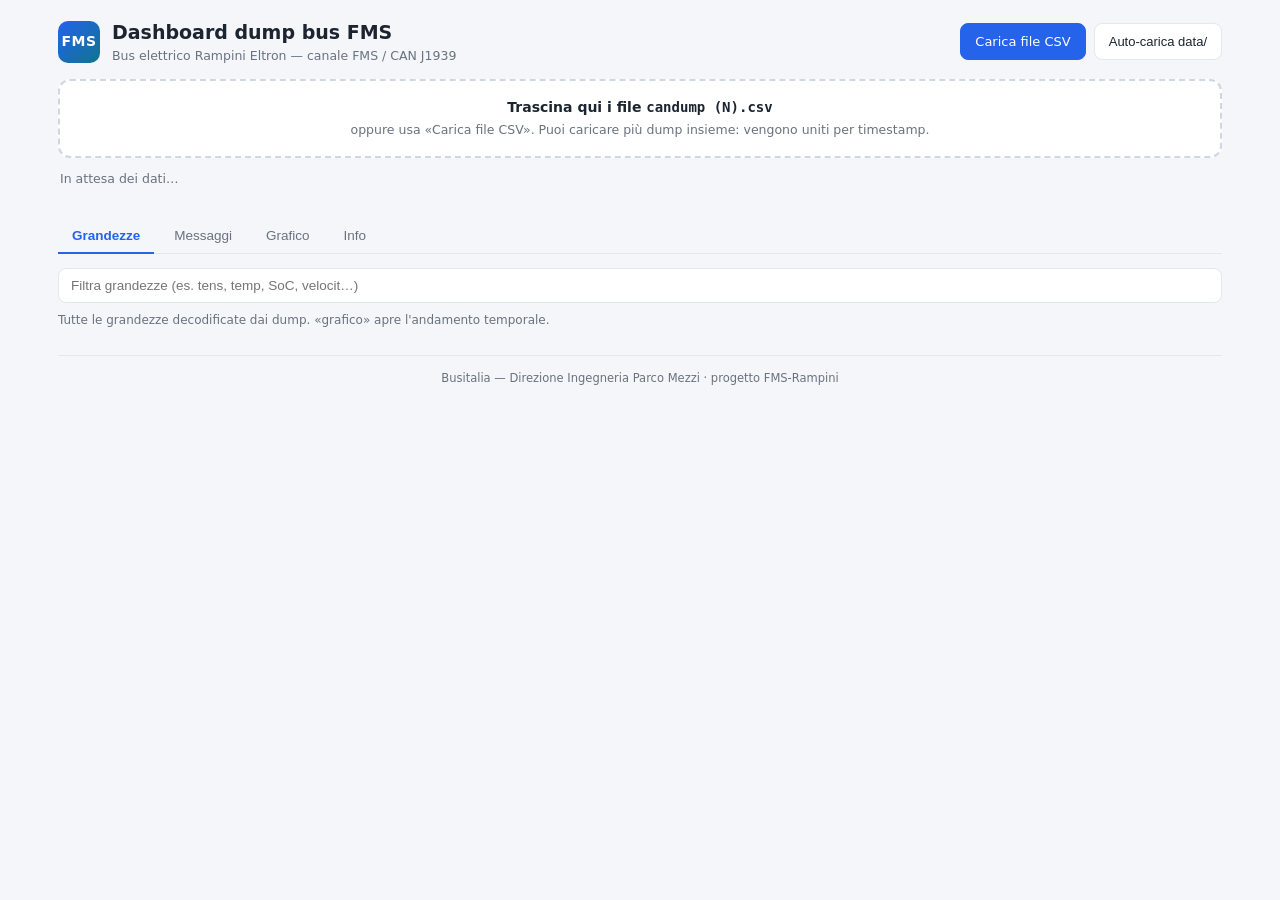
==== src/index.html @ 072a40f9 "Dashboard FMS-Rampini: decodifica e visualizzazione dump bus FMS (J1939) Dashboard web statica (HTML" ====
<!DOCTYPE html>
<html lang="it">
<head>
<meta charset="utf-8">
<meta name="viewport" content="width=device-width, initial-scale=1">
<title>FMS-Rampini — Dashboard dump bus FMS</title>
<link rel="stylesheet" href="styles.css">
</head>
<body>
<div id="app">
  <header class="topbar">
    <div class="brand">
      <div class="logo">FMS</div>
      <div>
        <h1>Dashboard dump bus FMS</h1>
        <div class="sub">Bus elettrico Rampini Eltron — canale FMS / CAN J1939</div>
      </div>
    </div>
    <div class="loaders">
      <label class="btn primary">Carica file CSV
        <input type="file" id="file-input" accept=".csv" multiple hidden>
      </label>
      <button class="btn" id="btn-auto" title="Funziona solo se la pagina è servita via web server">Auto-carica data/</button>
    </div>
  </header>

  <div id="dropzone" class="dropzone">
    <div class="dz-inner">
      <strong>Trascina qui i file <code>candump (N).csv</code></strong>
      <span>oppure usa «Carica file CSV». Puoi caricare più dump insieme: vengono uniti per timestamp.</span>
    </div>
  </div>

  <div id="status" class="status">In attesa dei dati…</div>

  <section id="summary" class="summary"></section>
  <div id="timespan" class="timespan"></div>

  <nav class="tabs">
    <button class="tab-btn active" data-tab="signals">Grandezze</button>
    <button class="tab-btn" data-tab="messages">Messaggi</button>
    <button class="tab-btn" data-tab="plot">Grafico</button>
    <button class="tab-btn" data-tab="about">Info</button>
  </nav>

  <main>
    <div id="tab-signals" class="tab-pane active">
      <div class="toolbar"><input id="sig-filter" type="search" placeholder="Filtra grandezze (es. tens, temp, SoC, velocit…)"></div>
      <div class="hint">Tutte le grandezze decodificate dai dump. «grafico» apre l'andamento temporale.</div>
      <div id="signals-host"></div>
    </div>

    <div id="tab-messages" class="tab-pane"></div>

    <div id="tab-plot" class="tab-pane">
      <div class="toolbar">
        <select id="plot-select" multiple size="6" class="plot-select"></select>
        <div class="plot-hint">Ctrl/Cmd-click per confrontare più grandezze (max 8).</div>
      </div>
      <div id="plot-legend" class="legend"></div>
      <div class="chart-wrap"><canvas id="plot-canvas"></canvas></div>
    </div>

    <div id="tab-about" class="tab-pane">
      <h2>Come funziona</h2>
      <p>I file <code>candump (N).csv</code> contengono i frame CAN grezzi del canale FMS (J1939).
      La dashboard li decodifica usando la "chiave" del file DBC del costruttore
      (<code>RAMPINI_ELTRON_TERNI_corretto.dbc</code>, 61 messaggi / 171 segnali) e ne ricava le
      grandezze fisiche.</p>
      <ul>
        <li>Match dei frame per <b>PGN</b> (tipo di messaggio).</li>
        <li>PGN proprietari <code>0xFF00/01/02</code>: valido solo il <b>source 30</b> (BMS).</li>
        <li>Decodifica J1939: Intel/Motorola, segno, scala, offset, tabelle valori, multiplexing.</li>
        <li>Grandezza <b>derivata</b> <code>Potenza istantanea = Vpack × IPack</code> da BMS_STAT1 (~4 Hz).</li>
      </ul>
      <p class="dim">Nota: la posizione GPS non transita sul canale FMS; i contatori energetici di
      BMS_ENERGY possono restare a 0 perché non popolati dal BMS (vedi documenti in <code>docs/</code>).</p>
    </div>
  </main>
  <footer class="foot">Busitalia — Direzione Ingegneria Parco Mezzi · progetto FMS-Rampini</footer>
</div>

<script src="signals.js"></script>
<script src="decoder.js"></script>
<script src="chart.js"></script>
<script src="app.js"></script>
</body>
</html>
---- src/styles.css ----
:root{
  --bg:#f4f6fa; --card:#fff; --ink:#1c2430; --dim:#69727f; --line:#e3e7ee;
  --blue:#2563eb; --blue-d:#1e40af; --accent:#0e7490;
}
*{box-sizing:border-box}
body{margin:0;background:var(--bg);color:var(--ink);
  font:14px/1.5 system-ui,-apple-system,Segoe UI,Roboto,sans-serif}
#app{max-width:1200px;margin:0 auto;padding:18px}
h1{font-size:19px;margin:0}
.sub{color:var(--dim);font-size:12.5px}

.topbar{display:flex;justify-content:space-between;align-items:center;gap:16px;flex-wrap:wrap;margin-bottom:14px}
.brand{display:flex;align-items:center;gap:12px}
.logo{width:42px;height:42px;border-radius:10px;background:linear-gradient(135deg,var(--blue),var(--accent));
  color:#fff;font-weight:700;display:flex;align-items:center;justify-content:center;letter-spacing:.5px}
.loaders{display:flex;gap:8px}
.btn{border:1px solid var(--line);background:#fff;color:var(--ink);border-radius:8px;padding:8px 14px;
  font-size:13px;cursor:pointer;transition:.15s}
.btn:hover{border-color:#c3ccd9;background:#fbfcfe}
.btn.primary{background:var(--blue);border-color:var(--blue);color:#fff}
.btn.primary:hover{background:var(--blue-d)}

.dropzone{border:2px dashed #cfd7e3;border-radius:12px;background:#fff;padding:16px;margin-bottom:12px;text-align:center}
.dropzone.hover{border-color:var(--blue);background:#eef4ff}
.dz-inner{display:flex;flex-direction:column;gap:3px}
.dz-inner span{color:var(--dim);font-size:12.5px}
#app.loaded .dropzone{display:none}

.status{color:var(--dim);font-size:12.5px;margin:4px 2px 14px}

.summary{display:flex;gap:10px;flex-wrap:wrap;margin-bottom:6px}
.chip{background:var(--card);border:1px solid var(--line);border-radius:10px;padding:10px 14px;min-width:120px}
.chip-val{font-size:20px;font-weight:700}
.chip-key{font-size:11.5px;color:var(--dim);text-transform:uppercase;letter-spacing:.4px}
.timespan{color:var(--dim);font-size:12px;margin:6px 2px 16px}

.tabs{display:flex;gap:6px;border-bottom:1px solid var(--line);margin-bottom:14px}
.tab-btn{border:none;background:none;padding:9px 14px;font-size:13.5px;color:var(--dim);cursor:pointer;
  border-bottom:2px solid transparent;margin-bottom:-1px}
.tab-btn:hover{color:var(--ink)}
.tab-btn.active{color:var(--blue);border-bottom-color:var(--blue);font-weight:600}
.tab-pane{display:none}
.tab-pane.active{display:block}

.toolbar{display:flex;gap:12px;align-items:flex-start;margin-bottom:8px;flex-wrap:wrap}
#sig-filter{flex:1;min-width:220px;padding:9px 12px;border:1px solid var(--line);border-radius:8px;font-size:13.5px}
.hint,.plot-hint{color:var(--dim);font-size:12px;margin:0 0 10px}

.tbl{width:100%;border-collapse:collapse;background:#fff;border:1px solid var(--line);border-radius:10px;overflow:hidden}
.tbl th,.tbl td{padding:7px 10px;border-bottom:1px solid var(--line);text-align:left;font-size:13px;vertical-align:top}
.tbl th{background:#f7f9fc;color:#52606f;font-weight:600;font-size:11.5px;text-transform:uppercase;letter-spacing:.3px;position:sticky;top:0}
.tbl tr:last-child td{border-bottom:none}
.tbl tr:hover td{background:#fafbfe}
.tbl .num{text-align:right;font-variant-numeric:tabular-nums;white-space:nowrap}
.mono{font-family:ui-monospace,Menlo,Consolas,monospace;font-size:12.5px}
.dim{color:var(--dim)}
.der{color:var(--accent);font-weight:600}
.na{color:#b45309;background:#fef3c7;border-radius:4px;padding:0 5px;font-size:11px}
.note{color:var(--dim);font-size:12.5px;margin-top:10px}
.mini{border:1px solid var(--line);background:#fff;border-radius:6px;padding:3px 9px;font-size:12px;cursor:pointer;color:var(--blue)}
.mini:hover{background:#eef4ff;border-color:var(--blue)}

.plot-select{min-width:340px;padding:6px;border:1px solid var(--line);border-radius:8px;font-size:12.5px;font-family:ui-monospace,monospace}
.legend{display:flex;gap:14px;flex-wrap:wrap;margin:6px 2px}
.leg{display:inline-flex;align-items:center;gap:6px;font-size:12px;color:var(--dim)}
.leg span{width:12px;height:3px;border-radius:2px;display:inline-block}
.chart-wrap{position:relative;background:#fff;border:1px solid var(--line);border-radius:10px;padding:8px;height:420px}
#plot-canvas{width:100%;height:100%;display:block}
.chart-tip{position:absolute;pointer-events:none;background:#1c2430;color:#fff;font-size:11.5px;
  padding:6px 9px;border-radius:6px;line-height:1.45;box-shadow:0 4px 14px rgba(0,0,0,.2);z-index:5}

#tab-about{background:#fff;border:1px solid var(--line);border-radius:10px;padding:18px 22px;max-width:780px}
#tab-about h2{margin-top:0;font-size:16px}
#tab-about code{background:#f1f4f9;padding:1px 5px;border-radius:4px;font-size:12.5px}
.foot{color:var(--dim);font-size:11.5px;text-align:center;margin-top:26px;padding-top:14px;border-top:1px solid var(--line)}
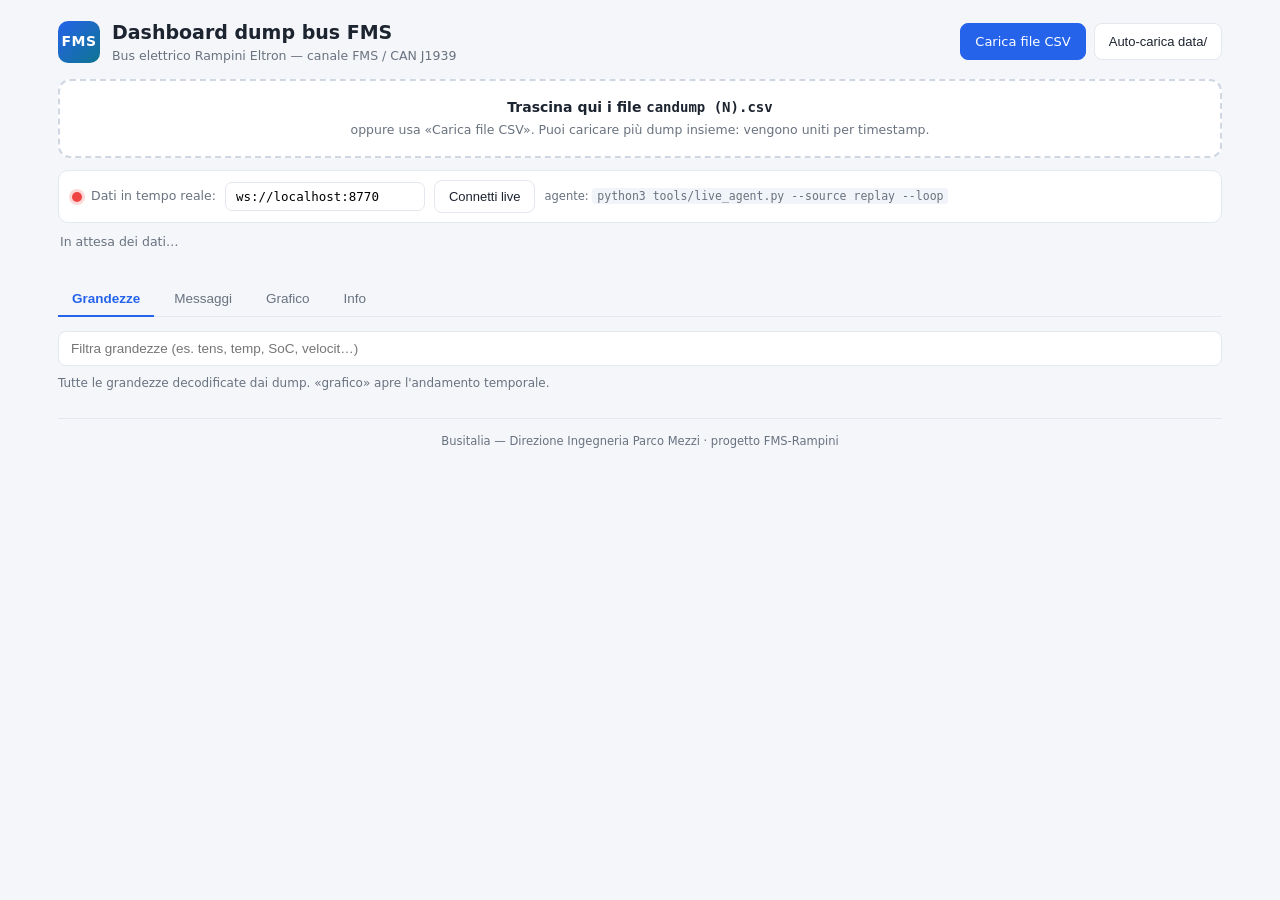
==== commit b8603822: "Modalità live: agente CAN→WebSocket + dashboard in tempo reale - tools/live_agent.py: agente solo-st" ====
--- a/src/index.html
+++ b/src/index.html
@@ -29,6 +29,14 @@
       <strong>Trascina qui i file <code>candump (N).csv</code></strong>
       <span>oppure usa «Carica file CSV». Puoi caricare più dump insieme: vengono uniti per timestamp.</span>
     </div>
+  </div>
+
+  <div class="livebar">
+    <span class="live-dot off" id="live-dot"></span>
+    <span class="live-lbl">Dati in tempo reale:</span>
+    <input id="ws-url" value="ws://localhost:8770" spellcheck="false" autocomplete="off">
+    <button class="btn" id="btn-live">Connetti live</button>
+    <span class="live-info" id="live-info">agente: <code>python3 tools/live_agent.py --source replay --loop</code></span>
   </div>
 
   <div id="status" class="status">In attesa dei dati…</div>
--- a/src/styles.css
+++ b/src/styles.css
@@ -27,6 +27,20 @@
 #app.loaded .dropzone{display:none}
 
 .status{color:var(--dim);font-size:12.5px;margin:4px 2px 14px}
+
+.livebar{display:flex;align-items:center;gap:9px;flex-wrap:wrap;background:#fff;border:1px solid var(--line);
+  border-radius:10px;padding:9px 13px;margin-bottom:10px}
+.live-lbl{font-size:12.5px;color:var(--dim)}
+#ws-url{padding:6px 10px;border:1px solid var(--line);border-radius:7px;font-size:12.5px;
+  font-family:ui-monospace,Consolas,monospace;min-width:200px}
+.live-info{font-size:11.5px;color:var(--dim)}
+.live-info code{background:#f1f4f9;padding:1px 5px;border-radius:4px}
+.live-dot{width:10px;height:10px;border-radius:50%;background:#94a3b8;box-shadow:0 0 0 3px rgba(148,163,184,.2);flex:0 0 auto}
+.live-dot.connecting{background:#f59e0b;box-shadow:0 0 0 3px rgba(245,158,11,.25)}
+.live-dot.on{background:#22c55e;box-shadow:0 0 0 3px rgba(34,197,94,.3);animation:pulse 1.4s infinite}
+.live-dot.off{background:#ef4444;box-shadow:0 0 0 3px rgba(239,68,68,.2)}
+@keyframes pulse{0%,100%{opacity:1}50%{opacity:.45}}
+#app.live .dropzone{display:none}
 
 .summary{display:flex;gap:10px;flex-wrap:wrap;margin-bottom:6px}
 .chip{background:var(--card);border:1px solid var(--line);border-radius:10px;padding:10px 14px;min-width:120px}
